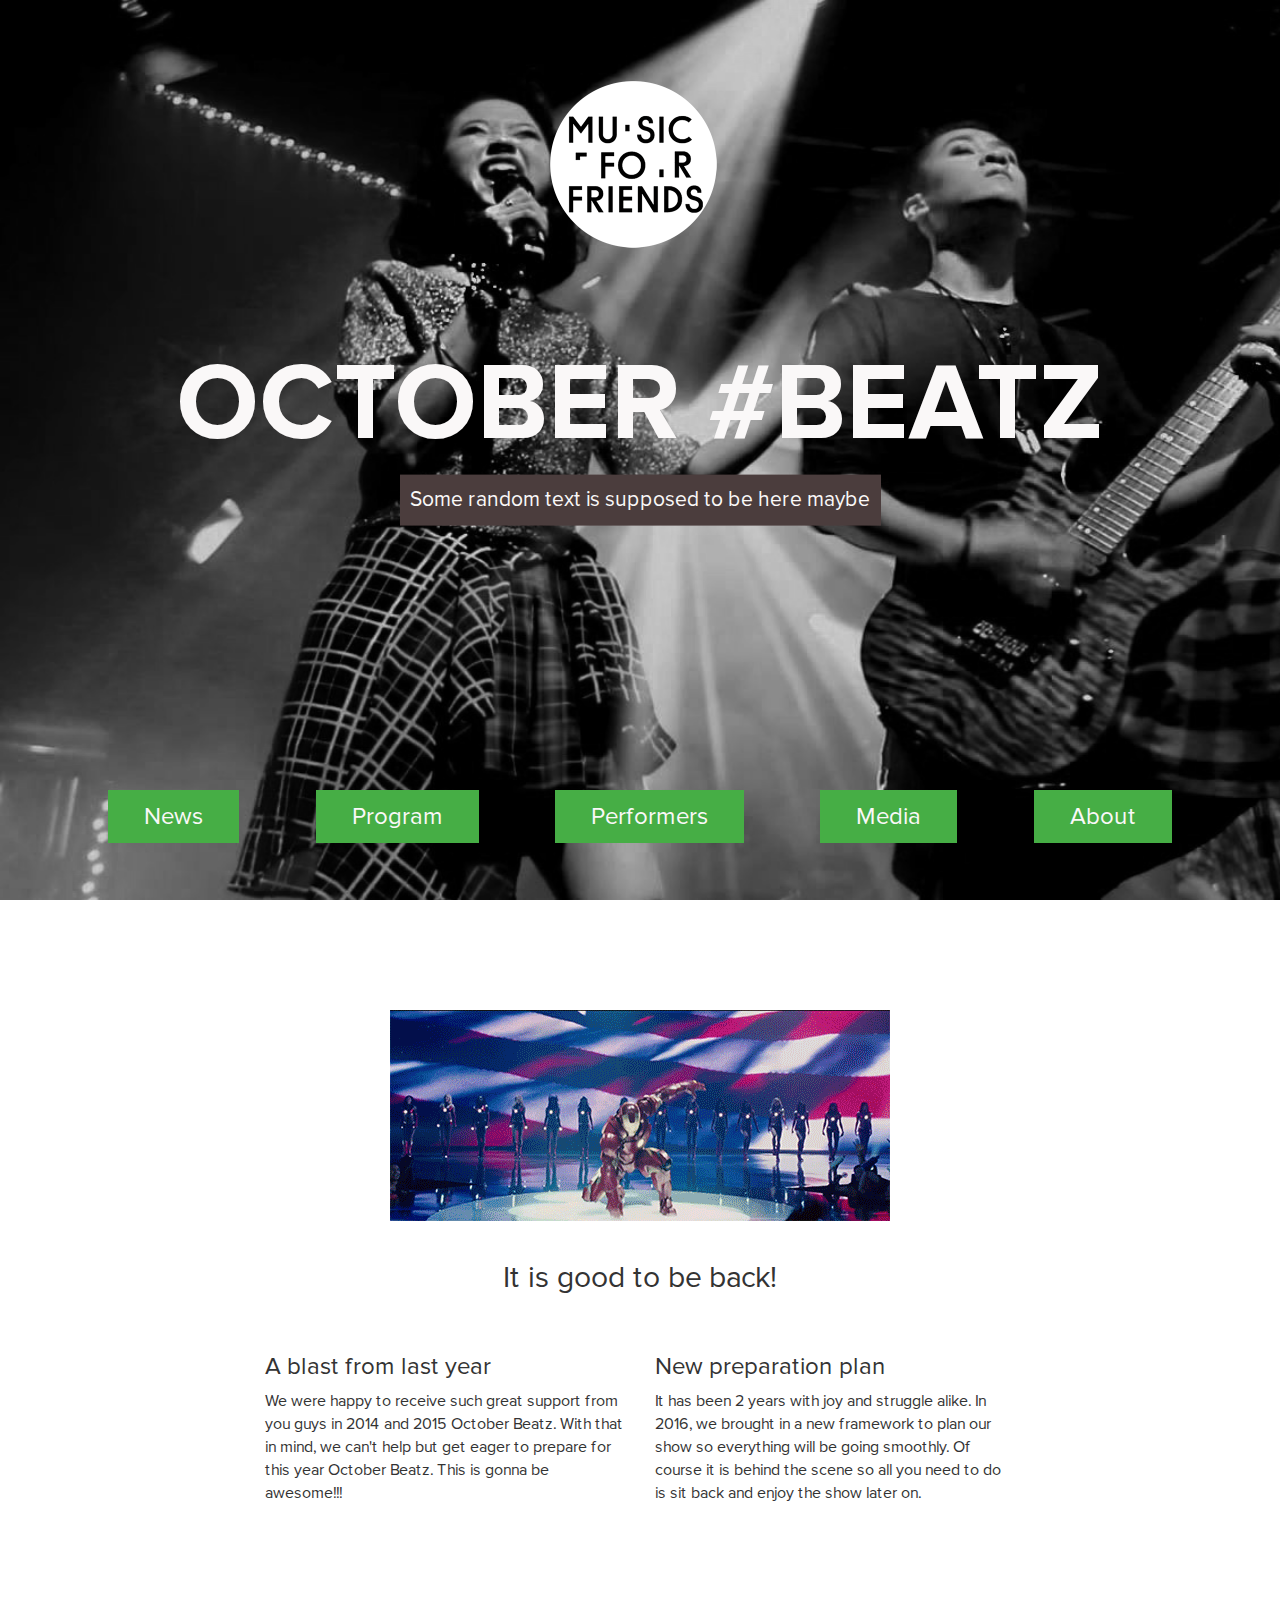
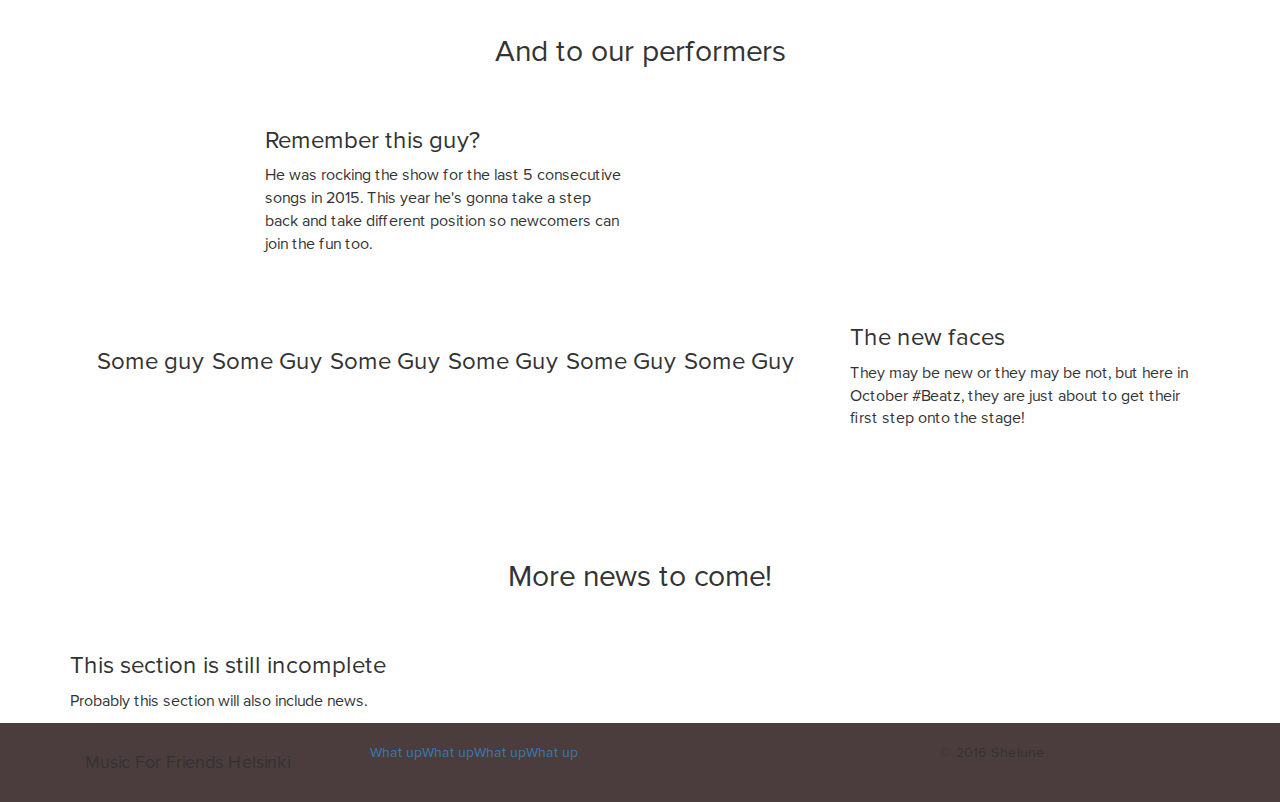
==== index.html @ be785481 "finished the main contents for landing page" ====
<!doctype html>
<html class="no-js" lang="">
    <head>
        <meta charset="utf-8">
        <meta http-equiv="x-ua-compatible" content="ie=edge">
        <title></title>
        <meta name="description" content="">
        <meta name="author" content="">
        <meta name="viewport" content="width=device-width, initial-scale=1">
        <!-- Place favicon.ico in the root directory -->
        <link rel="shortcut icon" href="favicon.png">

        <link rel="stylesheet" href="assets/css/bootstrap.min.css">
        <link rel="stylesheet" href="assets/css/main.css">
        <script src="js/vendor/modernizr-2.8.3.min.js"></script>
    </head>
    <body>
        <!--[if lt IE 8]>
            <p class="browserupgrade">You are using an <strong>outdated</strong> browser. Please <a href="http://browsehappy.com/">upgrade your browser</a> to improve your experience.</p>
        <![endif]-->

        <!-- Add your site or application content here -->
        <header>
            
        </header>
        
        <!-- Hero section -->
        <section class="hero">
            <div class="jumbotron fullscreen flex--column flex--center-column">
                <img class="jumbotron__logo" src="assets/img/mff-logo.png" alt="">
                <div class="jumbotron__header text-center">
                    <h1 class="header jumbotron__header-text vs-dark">October #Beatz</h1>
                    <p class="subtitle vs-dark bg-dark">Some random text is supposed to be here maybe</p>
                </div>

                <div class="container">
                    <ul class="site-anchors flex flex--around list-reset">
                        <li><a class="anchor bg-btn vs-dark" href="#">News</a></li>
                        <li><a class="anchor bg-btn vs-dark" href="#">Program</a></li> 
                        <li><a class="anchor bg-btn vs-dark" href="#">Performers</a></li>
                        <li><a class="anchor bg-btn vs-dark" href="#">Media</a></li>
                        <li><a class="anchor bg-btn vs-dark" href="#">About</a></li>
                    </ul>
                </div>
            </div>
        </section>

        <section class="intro">
            <div class="container">
                <div class="row text-center">
                    <img src="assets/img/good-to-b-bak.gif" alt="gud2back">
                    <h2 class="section-intro text-center">It is good to be back!</h2>
                    <div class="section-content text-left">
                        <div class="col-sm-4 subsection col-sm-offset-2">
                            <h3 class="subsection__title">A blast from last year</h3>
                            <p class="subsection__text">We were happy to receive such great support from you guys in 2014 and 2015 October Beatz. With that in mind, we can't help but get eager to prepare for this year October Beatz. This is gonna be awesome!!!</p>
                        </div>
                        <div class="col-sm-4 subsection">
                            <h3 class="subsection__title">New preparation plan</h3>
                            <p class="subsection__text">It has been 2 years with joy and struggle alike. In 2016, we brought in a new framework to plan our show so everything will be going smoothly. Of course it is behind the scene so all you need to do is sit back and enjoy the show later on.</p>
                        </div>
                    </div>
                </div>
            </div>
        </section>

        <section class="performer">
            <div class="container">
                <div class="row">
                    <h2 class="section-intro text-center">And to our performers</h2>
                    <div class="section-content">
                        <div class="col-sm-4 subsection col-sm-offset-2">
                            <h3 class="subsection__title">Remember this guy?</h3>
                            <p class="subsection__text">He was rocking the show for the last 5 consecutive songs in 2015. This year he's gonna take a step back and take different position so newcomers can join the fun too.</p>
                        </div>
                        <div class="col-sm-6 subsection">
                            <img src="http://placehold.it/400x400" alt="">
                        </div>
                    </div>
                </div>

                <div class="row">
                    <div class="col-sm-8 subsection">
                        <div class="gallery flex flex--center">
                            <figure>
                                <img src="http://placehold.it/200x200" alt="">
                                <div class="figcaption">
                                    <h3 class="name">Some guy</h3>
                                </div>
                            </figure>
                            <figure>
                                <img src="http://placehold.it/200x200" alt="">
                                <div class="figcaption">
                                    <h3 class="name">Some Guy</h3>
                                </div>
                            </figure>
                            <figure>
                                <img src="http://placehold.it/200x200" alt="">
                                <div class="figcaption">
                                    <h3 class="name">Some Guy</h3>
                                </div>
                            </figure>
                            <figure>
                                <img src="http://placehold.it/200x200" alt="">
                                <div class="figcaption">
                                    <h3 class="name">Some Guy</h3>
                                </div>
                            </figure>
                            <figure>
                                <img src="http://placehold.it/200x200" alt="">
                                <div class="figcaption">
                                    <h3 class="name">Some Guy</h3>
                                </div>
                            </figure>
                            <figure>
                                <img src="http://placehold.it/200x200" alt="">
                                <div class="figcaption">
                                    <h3 class="name">Some Guy</h3>
                                </div>
                            </figure>
                        </div>
                    </div>
                    <div class="col-sm-4 subsection">
                        <h3 class="subsection__title">The new faces</h3>
                            <p class="subsection__text">They may be new or they may be not, but here in October #Beatz, they are just about to get their first step onto the stage!</p>
                    </div>
                </div>
            </div>
        </section>

        <section class="more">
            <div class="container">
                <div class="row text-center">
                    <h2 class="section-intro">More news to come!</h2>
                    <div class="section-content text-left">
                        <div class="col-sm-4">
                            <h3 class="subsection__title">This section is still incomplete</h3>
                            <p class="subsection__text">Probably this section will also include news.</p>
                        </div>
                    </div>
                </div>
            </div>
        </section>

        <footer class="main-footer">
            <div class="container">
                <div class="col-sm-3">
                    <h4>Music For Friends Helsinki</h3>
                </div>
                <div class="col-sm-6">
                    <nav>
                        <ul class="flex list-reset">
                            <li><a href="">What up</a></li>
                            <li><a href="">What up</a></li>
                            <li><a href="">What up</a></li>
                            <li><a href="">What up</a></li>
                        </ul>
                    </nav>
                </div>
                <div class="col-sm-3">
                    <p>&copy; 2016 Shelune</p>
                </div>
            </div>
        </footer>

        <script src="https://ajax.googleapis.com/ajax/libs/jquery/1.11.3/jquery.min.js"></script>
        <script src="assets/js/main.js"></script>
    </body>
</html>
---- assets/css/main.css ----
/*! HTML5 Boilerplate v5.2.0 | MIT License | https://html5boilerplate.com/ */

/*
 * What follows is the result of much research on cross-browser styling.
 * Credit left inline and big thanks to Nicolas Gallagher, Jonathan Neal,
 * Kroc Camen, and the H5BP dev community and team.
 */

/* ==========================================================================
   Base styles: opinionated defaults
   ========================================================================== */

@font-face {
    font-family: 'Proxima Reg';
    src: url('../fonts/ProximaNovaReg.woff');
}

@font-face {
    font-family: 'Proxima Light';
    src: url('../fonts/ProximaNovaLight.woff');
}

@font-face {
    font-family: 'Proxima Bold';
    src: url('../fonts/ProximaNovaBold.woff');
}
html {
    color: #222;
    font-size: 1em;
    line-height: 1.4;
    text-rendering: optimizeLegibility;
    font-smoothing: antialiased;
    -webkit-font-smoothing: antialiased;
    -webkit-box-sizing: border-box;
  	-moz-box-sizing: border-box;
 	box-sizing: border-box;
}

/*
 * Remove text-shadow in selection highlight:
 * https://twitter.com/miketaylr/status/12228805301
 *
 * These selection rule sets have to be separate.
 * Customize the background color to match your design.
 */

::-moz-selection {
    background: #b3d4fc;
    text-shadow: none;
}

::selection {
    background: #b3d4fc;
    text-shadow: none;
}

*, *:before, *:after {
  -webkit-box-sizing: inherit;
  -moz-box-sizing: inherit;
  box-sizing: inherit;
 }

/*
 * A better looking default horizontal rule
 */

hr {
    display: block;
    height: 1px;
    border: 0;
    border-top: 1px solid #ccc;
    margin: 1em 0;
    padding: 0;
}

/*
 * Remove the gap between audio, canvas, iframes,
 * images, videos and the bottom of their containers:
 * https://github.com/h5bp/html5-boilerplate/issues/440
 */

audio,
canvas,
iframe,
img,
svg,
video {
    vertical-align: middle;
}

/*
 * Remove default fieldset styles.
 */

fieldset {
    border: 0;
    margin: 0;
    padding: 0;
}

/*
 * Allow only vertical resizing of textareas.
 */

textarea {
    resize: vertical;
}

/* ==========================================================================
   Browser Upgrade Prompt
   ========================================================================== */

.browserupgrade {
    margin: 0.2em 0;
    background: #ccc;
    color: #000;
    padding: 0.2em 0;
}

/* ==========================================================================
   Author's custom styles
   ========================================================================== */

body {
	/* -webkit-transition: all cubic-bezier(0.2, 0.3, 0.25, 0.9) 0.3s;
    transition: all cubic-bezier(0.2, 0.3, 0.25, 0.9) 0.3s; */
    /* for global transition but turned off for now */
    font-family: 'Proxima Reg', sans-serif;
}

section:not(.hero) {
    padding-top: 80px;
}

/* Color choice __ CLR */

/*
// #4B3D3D - dark gray
// #FAF8F8 - light
// #CE5253 - main
// #46AE45 - accent
// #3F963D - accent hover

*/


/* Jumbotron Section __ JMBSCT*/

.fullscreen {
    background-image: url("../img/jumbotron-opt-grayscale.jpg");
    background-size: cover;
    min-height: 100vh;
}

.jumbotron {
    padding: 4em 0;
}

.jumbotron__logo {
    max-width: 400px;
    min-width: 200px;
}

.text-center {
    text-align: center;
}

.text-left {
    text-align: left;
}

.hero .vs-dark {
    color: #FAF8F8;
}

.hero .vs-light {
    color: #4B3D3D;
}

.bg-btn {
    background: #46AE45;
    border-color: #faf8f8;
}

.bg-dark {
    background: #4b3d3d;
}

.list-reset {
    list-style: none;
    padding-left: 0;
}

.hero ul a {
    text-decoration: none;
    font-size: 24px;
}

.jumbotron .header.jumbotron__header-text {
    font-size: 108px;
    text-transform: uppercase;
    font-family: 'Proxima Bold', sans-serif;
}

.jumbotron__header p {
    display: inline-block;
    padding: 0.5em;
}

.jumbotron__header {
    transform: translateY(-50%);
}

.flex {
    display: flex;
    flex-wrap: wrap;
}

.flex--column {
    display: flex;
    flex-flow: column;
}

.flex--center-column {
    align-items: center;
    justify-content: space-between;
}

.flex--center {
    justify-content: center;
}

.flex--around {
    justify-content: space-around;
}

.anchor {
    padding: 0.5em 1.5em;
    transition: all 0.25s ease;
}

.anchor:hover {
    background: #3F963D;
}


/* Introduction Section __ INTSCT */


.section-intro {
    margin: 40px 0;
}

.subsection__text {
    font-size: 16px;
}

.section-content {
    margin-top: 20px;
}


/* Performer Section __ PRFSCT */

.performer .row:nth-of-type(2) {
    margin-top: 40px;
}

.gallery > figure {
    margin: 4px;
}

/* Footer Section __ FTSCT */

.main-footer {
    background: #4B3D3D;
    padding: 20px;
}



/* ==========================================================================
   Helper classes
   ========================================================================== */

/*
 * Hide visually and from screen readers:
 */

.hidden {
    display: none !important;
}

/*
 * Hide only visually, but have it available for screen readers:
 * http://snook.ca/archives/html_and_css/hiding-content-for-accessibility
 */

.visuallyhidden {
    border: 0;
    clip: rect(0 0 0 0);
    height: 1px;
    margin: -1px;
    overflow: hidden;
    padding: 0;
    position: absolute;
    width: 1px;
}

/*
 * Extends the .visuallyhidden class to allow the element
 * to be focusable when navigated to via the keyboard:
 * https://www.drupal.org/node/897638
 */

.visuallyhidden.focusable:active,
.visuallyhidden.focusable:focus {
    clip: auto;
    height: auto;
    margin: 0;
    overflow: visible;
    position: static;
    width: auto;
}

/*
 * Hide visually and from screen readers, but maintain layout
 */

.invisible {
    visibility: hidden;
}

/*
 * Clearfix: contain floats
 *
 * For modern browsers
 * 1. The space content is one way to avoid an Opera bug when the
 *    `contenteditable` attribute is included anywhere else in the document.
 *    Otherwise it causes space to appear at the top and bottom of elements
 *    that receive the `clearfix` class.
 * 2. The use of `table` rather than `block` is only necessary if using
 *    `:before` to contain the top-margins of child elements.
 */

.clearfix:before,
.clearfix:after {
    content: " "; /* 1 */
    display: table; /* 2 */
}

.clearfix:after {
    clear: both;
}

/* ==========================================================================
   EXAMPLE Media Queries for Responsive Design.
   These examples override the primary ('mobile first') styles.
   Modify as content requires.
   ========================================================================== */

@media only screen and (min-width: 35em) {
    /* Style adjustments for viewports that meet the condition */
}

@media print,
       (-webkit-min-device-pixel-ratio: 1.25),
       (min-resolution: 1.25dppx),
       (min-resolution: 120dpi) {
    /* Style adjustments for high resolution devices */
}

/* ==========================================================================
   Print styles.
   Inlined to avoid the additional HTTP request:
   http://www.phpied.com/delay-loading-your-print-css/
   ========================================================================== */

@media print {
    *,
    *:before,
    *:after {
        background: transparent !important;
        color: #000 !important; /* Black prints faster:
                                   http://www.sanbeiji.com/archives/953 */
        box-shadow: none !important;
        text-shadow: none !important;
    }

    a,
    a:visited {
        text-decoration: underline;
    }

    a[href]:after {
        content: " (" attr(href) ")";
    }

    abbr[title]:after {
        content: " (" attr(title) ")";
    }

    /*
     * Don't show links that are fragment identifiers,
     * or use the `javascript:` pseudo protocol
     */

    a[href^="#"]:after,
    a[href^="javascript:"]:after {
        content: "";
    }

    pre,
    blockquote {
        border: 1px solid #999;
        page-break-inside: avoid;
    }

    /*
     * Printing Tables:
     * http://css-discuss.incutio.com/wiki/Printing_Tables
     */

    thead {
        display: table-header-group;
    }

    tr,
    img {
        page-break-inside: avoid;
    }

    img {
        max-width: 100% !important;
    }

    p,
    h2,
    h3 {
        orphans: 3;
        widows: 3;
    }

    h2,
    h3 {
        page-break-after: avoid;
    }
}
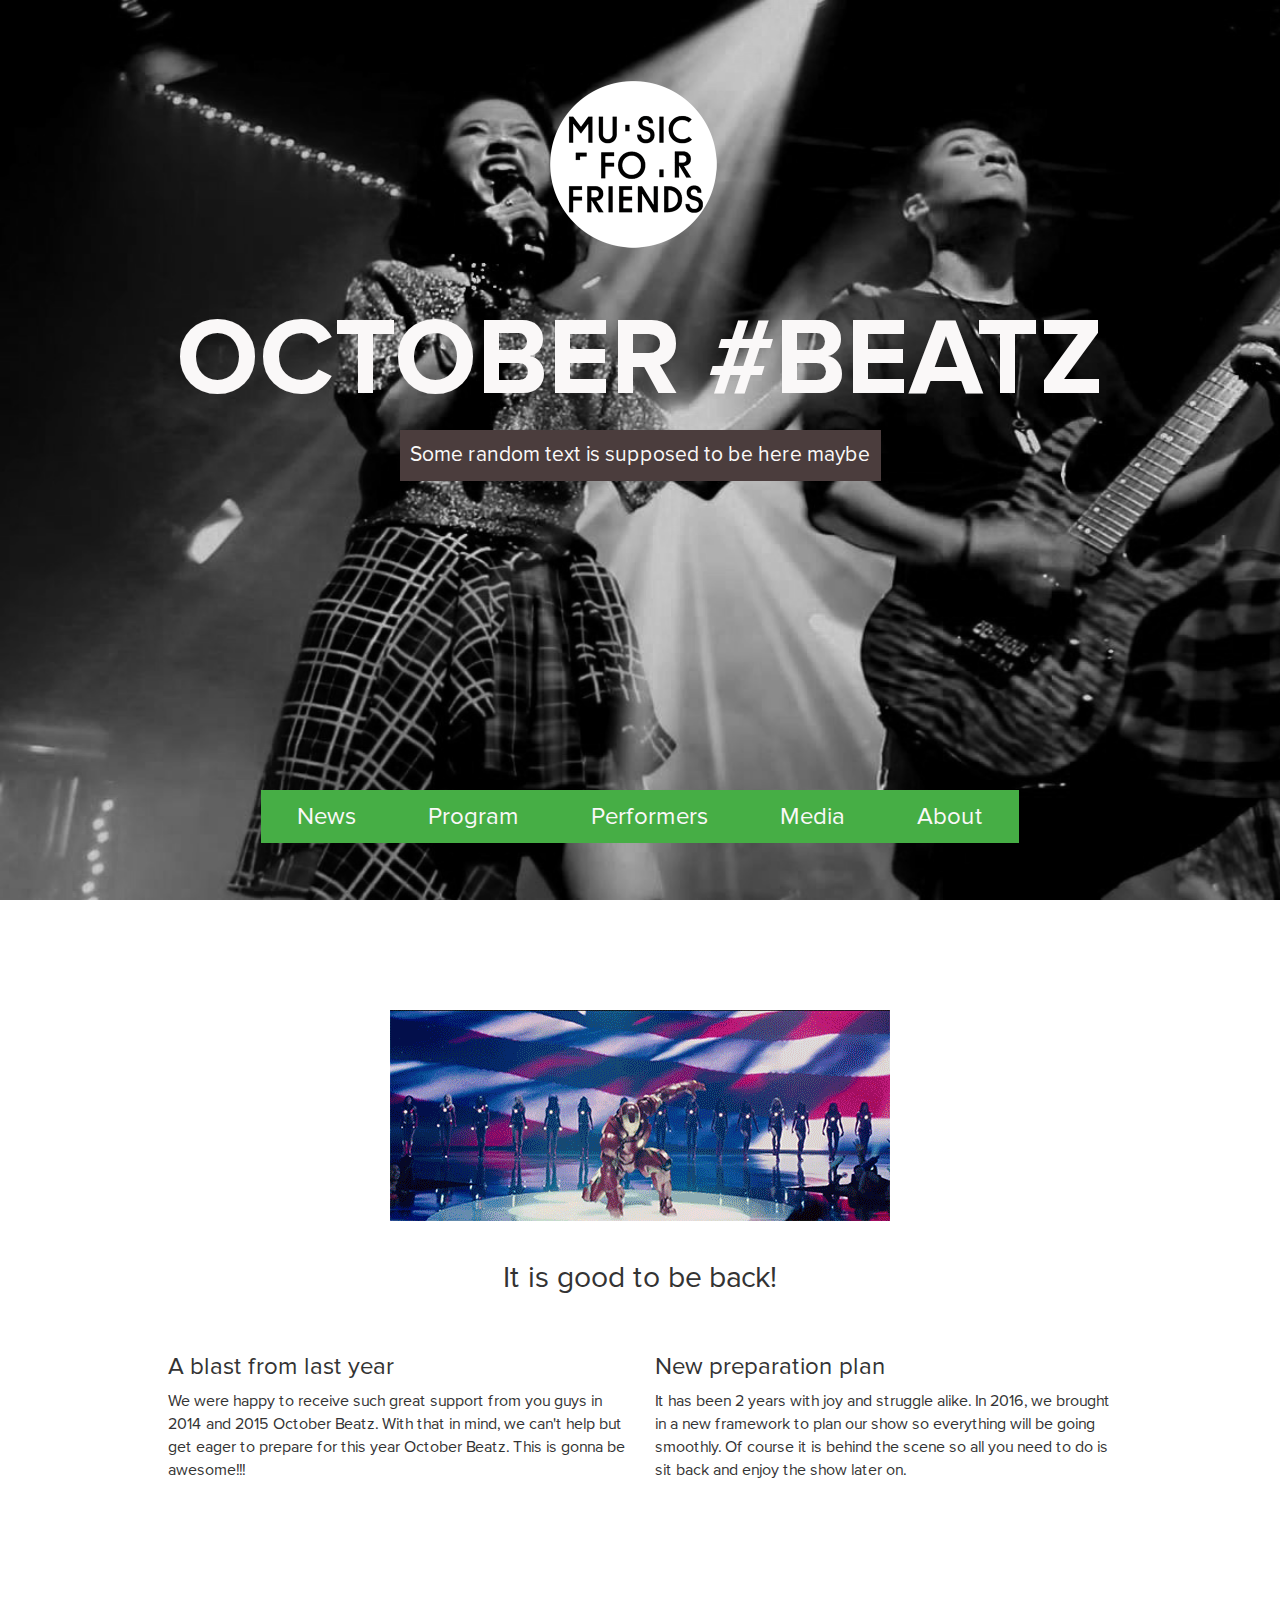
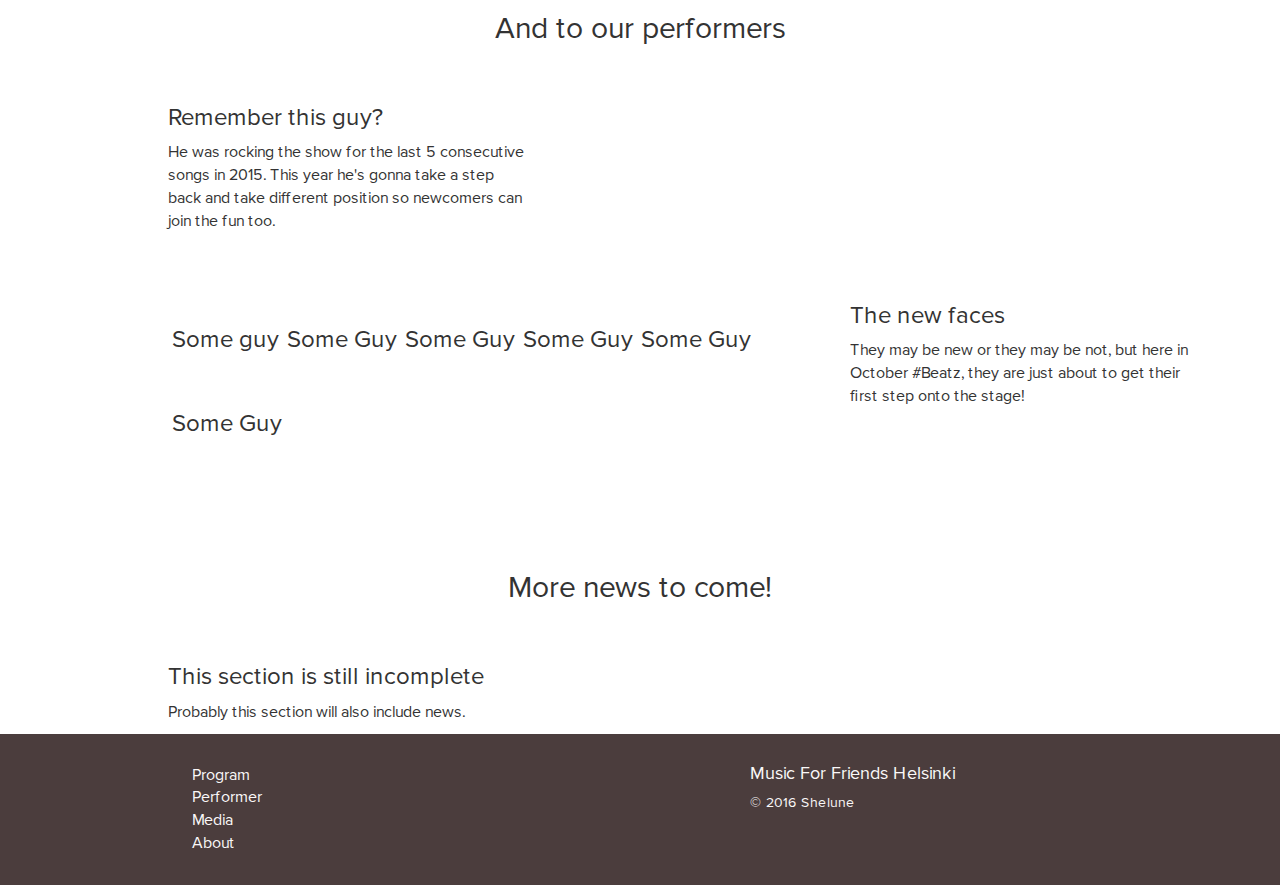
==== commit 164091df: "started responsive queries" ====
--- a/index.html
+++ b/index.html
@@ -12,7 +12,6 @@
 
         <link rel="stylesheet" href="assets/css/bootstrap.min.css">
         <link rel="stylesheet" href="assets/css/main.css">
-        <script src="js/vendor/modernizr-2.8.3.min.js"></script>
     </head>
     <body>
         <!--[if lt IE 8]>
@@ -28,18 +27,16 @@
         <section class="hero">
             <div class="jumbotron fullscreen flex--column flex--center-column">
                 <img class="jumbotron__logo" src="assets/img/mff-logo.png" alt="">
-                <div class="jumbotron__header text-center">
-                    <h1 class="header jumbotron__header-text vs-dark">October #Beatz</h1>
-                    <p class="subtitle vs-dark bg-dark">Some random text is supposed to be here maybe</p>
-                </div>
+                <h1 class="header jumbotron__header-text vs-dark text-center">October #Beatz</h1>
+                <p class="subtitle text-center vs-dark bg-dark">Some random text is supposed to be here maybe</p>
 
                 <div class="container">
-                    <ul class="site-anchors flex flex--around list-reset">
-                        <li><a class="anchor bg-btn vs-dark" href="#">News</a></li>
-                        <li><a class="anchor bg-btn vs-dark" href="#">Program</a></li> 
-                        <li><a class="anchor bg-btn vs-dark" href="#">Performers</a></li>
-                        <li><a class="anchor bg-btn vs-dark" href="#">Media</a></li>
-                        <li><a class="anchor bg-btn vs-dark" href="#">About</a></li>
+                    <ul class="site-anchors flex flex--center list-reset">
+                        <li><a class="anchor text-center bg-btn vs-dark" href="#">News</a></li>
+                        <li><a class="anchor text-center bg-btn vs-dark" href="#">Program</a></li> 
+                        <li><a class="anchor text-center bg-btn vs-dark" href="#">Performers</a></li>
+                        <li><a class="anchor text-center bg-btn vs-dark" href="#">Media</a></li>
+                        <li><a class="anchor text-center bg-btn vs-dark" href="#">About</a></li>
                     </ul>
                 </div>
             </div>
@@ -51,11 +48,11 @@
                     <img src="assets/img/good-to-b-bak.gif" alt="gud2back">
                     <h2 class="section-intro text-center">It is good to be back!</h2>
                     <div class="section-content text-left">
-                        <div class="col-sm-4 subsection col-sm-offset-2">
+                        <div class="col-sm-5 subsection col-sm-offset-1">
                             <h3 class="subsection__title">A blast from last year</h3>
                             <p class="subsection__text">We were happy to receive such great support from you guys in 2014 and 2015 October Beatz. With that in mind, we can't help but get eager to prepare for this year October Beatz. This is gonna be awesome!!!</p>
                         </div>
-                        <div class="col-sm-4 subsection">
+                        <div class="col-sm-5 subsection">
                             <h3 class="subsection__title">New preparation plan</h3>
                             <p class="subsection__text">It has been 2 years with joy and struggle alike. In 2016, we brought in a new framework to plan our show so everything will be going smoothly. Of course it is behind the scene so all you need to do is sit back and enjoy the show later on.</p>
                         </div>
@@ -69,19 +66,19 @@
                 <div class="row">
                     <h2 class="section-intro text-center">And to our performers</h2>
                     <div class="section-content">
-                        <div class="col-sm-4 subsection col-sm-offset-2">
+                        <div class="col-sm-4 col-sm-offset-1 subsection">
                             <h3 class="subsection__title">Remember this guy?</h3>
                             <p class="subsection__text">He was rocking the show for the last 5 consecutive songs in 2015. This year he's gonna take a step back and take different position so newcomers can join the fun too.</p>
                         </div>
-                        <div class="col-sm-6 subsection">
-                            <img src="http://placehold.it/400x400" alt="">
+                        <div class="col-sm-7 subsection">
+                            <img src="http://placehold.it/1220x400"  class="img-responsive" alt="">
                         </div>
                     </div>
                 </div>
 
                 <div class="row">
-                    <div class="col-sm-8 subsection">
-                        <div class="gallery flex flex--center">
+                    <div class="col-sm-7 col-sm-offset-1 subsection">
+                        <div class="gallery flex">
                             <figure>
                                 <img src="http://placehold.it/200x200" alt="">
                                 <div class="figcaption">
@@ -133,7 +130,7 @@
                 <div class="row text-center">
                     <h2 class="section-intro">More news to come!</h2>
                     <div class="section-content text-left">
-                        <div class="col-sm-4">
+                        <div class="col-sm-4 col-sm-offset-1">
                             <h3 class="subsection__title">This section is still incomplete</h3>
                             <p class="subsection__text">Probably this section will also include news.</p>
                         </div>
@@ -144,21 +141,21 @@
 
         <footer class="main-footer">
             <div class="container">
-                <div class="col-sm-3">
-                    <h4>Music For Friends Helsinki</h3>
-                </div>
-                <div class="col-sm-6">
-                    <nav>
-                        <ul class="flex list-reset">
-                            <li><a href="">What up</a></li>
-                            <li><a href="">What up</a></li>
-                            <li><a href="">What up</a></li>
-                            <li><a href="">What up</a></li>
+                <div class="col-sm-6 col-sm-offset-1">
+                    <nav class="footer__nav">
+                        <ul class="flex-column list-reset">
+                            <li><a class="vs-dark" href="">Program</a></li>
+                            <li><a class="vs-dark" href="">Performer</a></li>
+                            <li><a class="vs-dark" href="">Media</a></li>
+                            <li><a class="vs-dark" href="">About</a></li>
                         </ul>
                     </nav>
                 </div>
                 <div class="col-sm-3">
-                    <p>&copy; 2016 Shelune</p>
+                    <h4 class="vs-dark">Music For Friends Helsinki</h3>
+                </div>                
+                <div class="col-sm-3">
+                    <p class="vs-dark">&copy; 2016 Shelune</p>
                 </div>
             </div>
         </footer>
--- a/assets/css/main.css
+++ b/assets/css/main.css
@@ -157,8 +157,8 @@
 }
 
 .jumbotron__logo {
-    max-width: 400px;
-    min-width: 200px;
+    width: 400px;
+    min-width: 160px;
 }
 
 .text-center {
@@ -169,11 +169,11 @@
     text-align: left;
 }
 
-.hero .vs-dark {
+.vs-dark.vs-dark {
     color: #FAF8F8;
 }
 
-.hero .vs-light {
+.vs-light.vs-light {
     color: #4B3D3D;
 }
 
@@ -191,9 +191,17 @@
     padding-left: 0;
 }
 
+.list-reset a {
+    text-decoration: none;
+}
+
+.site-anchors {
+    font-size: 24px;
+    width: 100%;
+}
+
 .hero ul a {
-    text-decoration: none;
-    font-size: 24px;
+    font-size: inherit;
 }
 
 .jumbotron .header.jumbotron__header-text {
@@ -243,6 +251,11 @@
     background: #3F963D;
 }
 
+.hero .subtitle {
+    margin-bottom: auto;
+    padding: 0.5em;
+}
+
 
 /* Introduction Section __ INTSCT */
 
@@ -268,6 +281,7 @@
 
 .gallery > figure {
     margin: 4px;
+
 }
 
 /* Footer Section __ FTSCT */
@@ -275,6 +289,15 @@
 .main-footer {
     background: #4B3D3D;
     padding: 20px;
+}
+
+.footer__nav ul {
+    margin-top: 10px;
+}
+
+.footer__nav li {
+    margin: 0 12px;
+    font-size: 16px;
 }
 
 
@@ -359,8 +382,58 @@
    Modify as content requires.
    ========================================================================== */
 
-@media only screen and (min-width: 35em) {
-    /* Style adjustments for viewports that meet the condition */
+/* Iphone 4 ~~~~ */
+@media only screen and (max-width: 20em) {
+    
+}
+
+/* Iphone 5 ~~~~ */
+
+@media only screen and (max-width: 24em) {
+    .jumbotron__logo {
+        width: 160px;
+    }
+
+    .hero {
+        font-size: 16px;
+    }
+
+    .jumbotron .header.jumbotron__header-text {
+        margin-top: auto;
+        font-size: 40px;
+    }
+
+    .hero .subtitle {
+        font-size: 16px;
+        max-width: 80vw;
+        padding: 0.25em;
+    }
+
+    .site-anchors {
+        font-size: 16px;
+        margin: 0 auto;
+        margin-top: 40px;
+    }
+
+    .site-anchors li {
+        flex-basis: 40%;
+        margin: 10px 10px 0;
+    }
+
+    .site-anchors a {
+        width: 100%;
+        display: block;
+    }
+}
+
+/* Tablet ~~~~ */
+
+@media only screen and (max-width: 44em) {
+    
+}
+
+@media only screen and (max-width: 60em) {
+    
 }
 
 @media print,
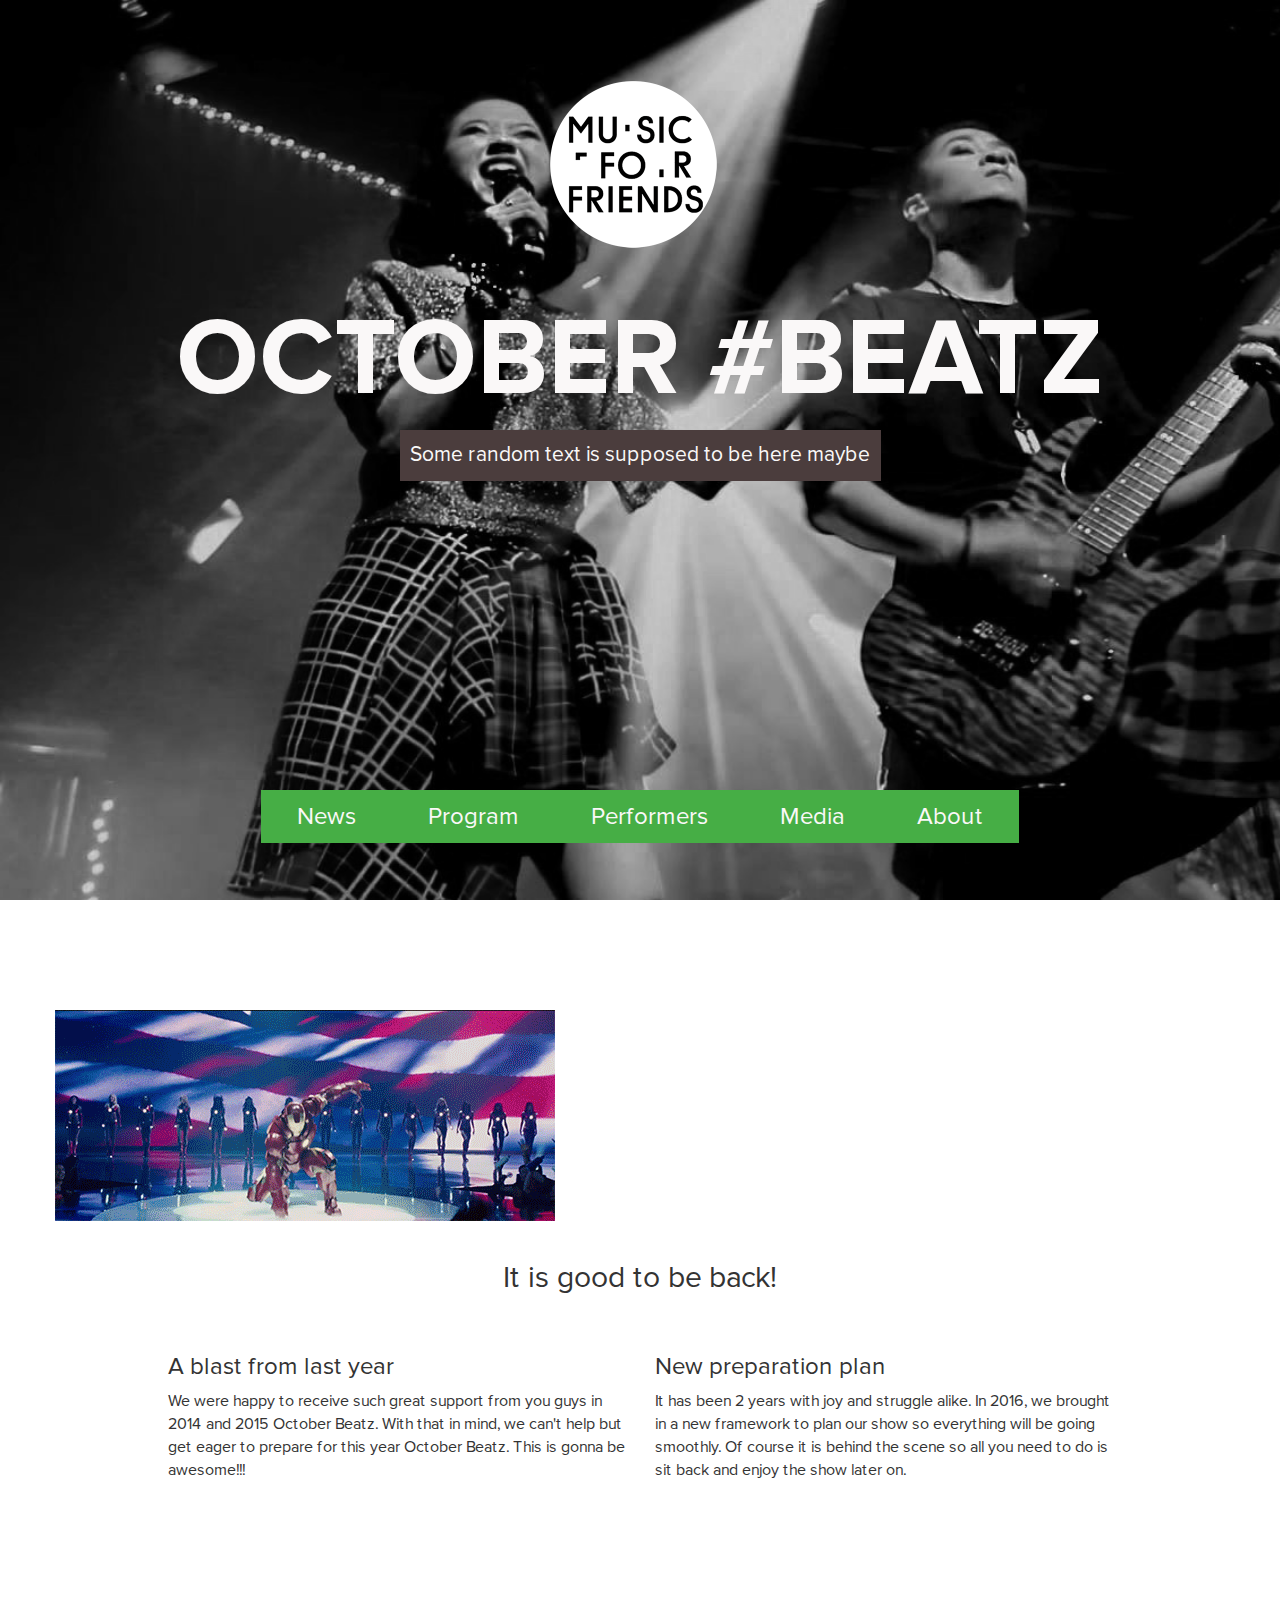
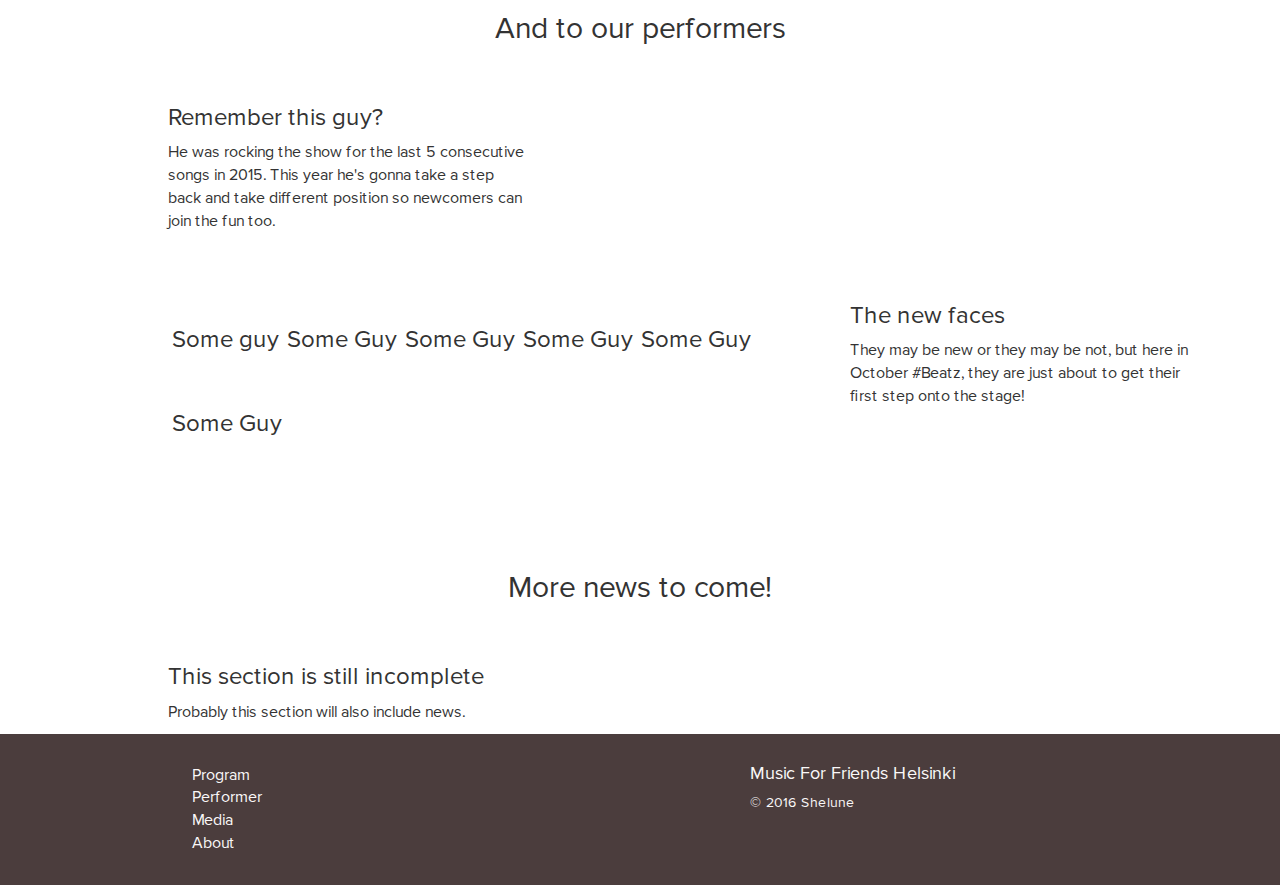
==== commit 6f151f71: "fixed overflow x" ====
--- a/index.html
+++ b/index.html
@@ -26,7 +26,8 @@
         <!-- Hero section -->
         <section class="hero">
             <div class="jumbotron fullscreen flex--column flex--center-column">
-                <img class="jumbotron__logo" src="assets/img/mff-logo.png" alt="">
+                <img class="jumbotron__logo" class="img-responsive" src="assets/img/mff-logo.png" alt="">
+                <!-- The logo is gonna changed to October Beatz logo when shrunk -->
                 <h1 class="header jumbotron__header-text vs-dark text-center">October #Beatz</h1>
                 <p class="subtitle text-center vs-dark bg-dark">Some random text is supposed to be here maybe</p>
 
@@ -45,7 +46,7 @@
         <section class="intro">
             <div class="container">
                 <div class="row text-center">
-                    <img src="assets/img/good-to-b-bak.gif" alt="gud2back">
+                    <img src="assets/img/good-to-b-bak.gif" class="img-responsive" alt="gud2back">
                     <h2 class="section-intro text-center">It is good to be back!</h2>
                     <div class="section-content text-left">
                         <div class="col-sm-5 subsection col-sm-offset-1">
--- a/assets/css/main.css
+++ b/assets/css/main.css
@@ -390,12 +390,9 @@
 /* Iphone 5 ~~~~ */
 
 @media only screen and (max-width: 24em) {
-    .jumbotron__logo {
-        width: 160px;
-    }
-
     .hero {
         font-size: 16px;
+        overflow: hidden;
     }
 
     .jumbotron .header.jumbotron__header-text {
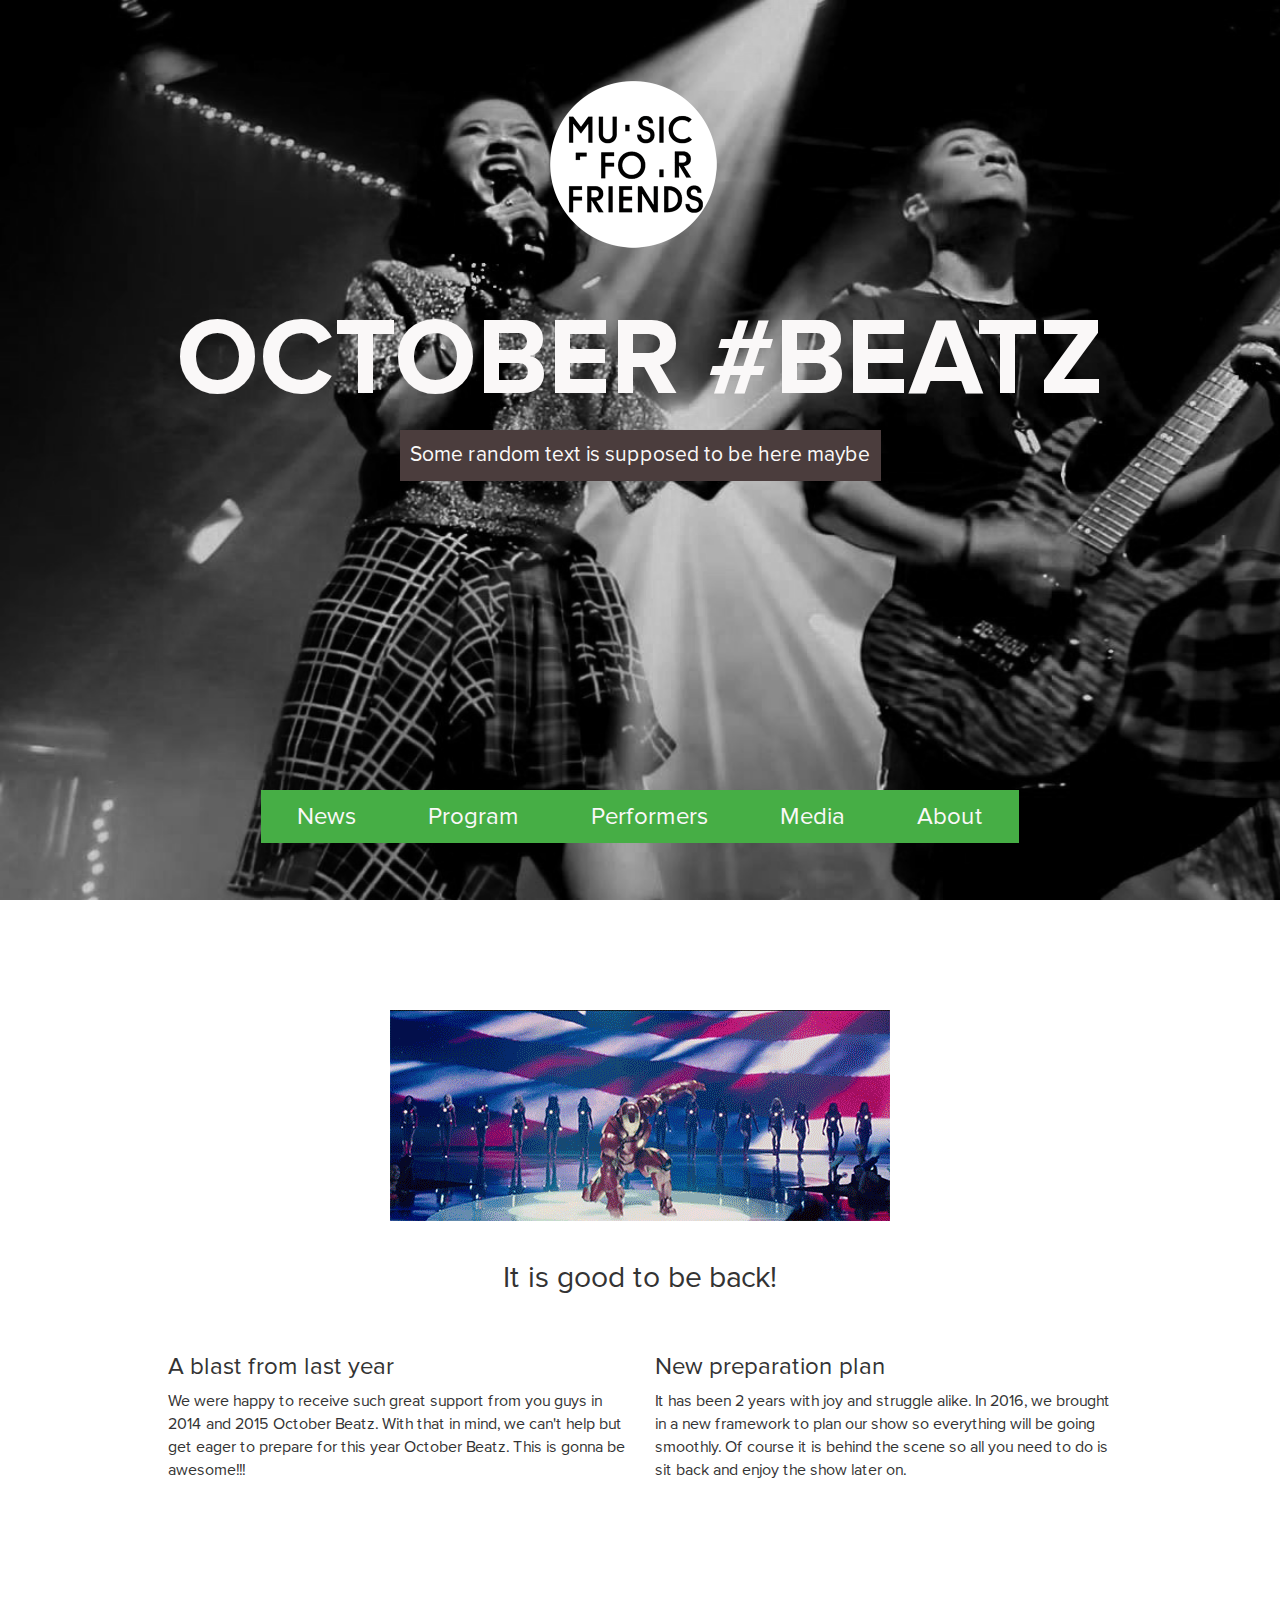
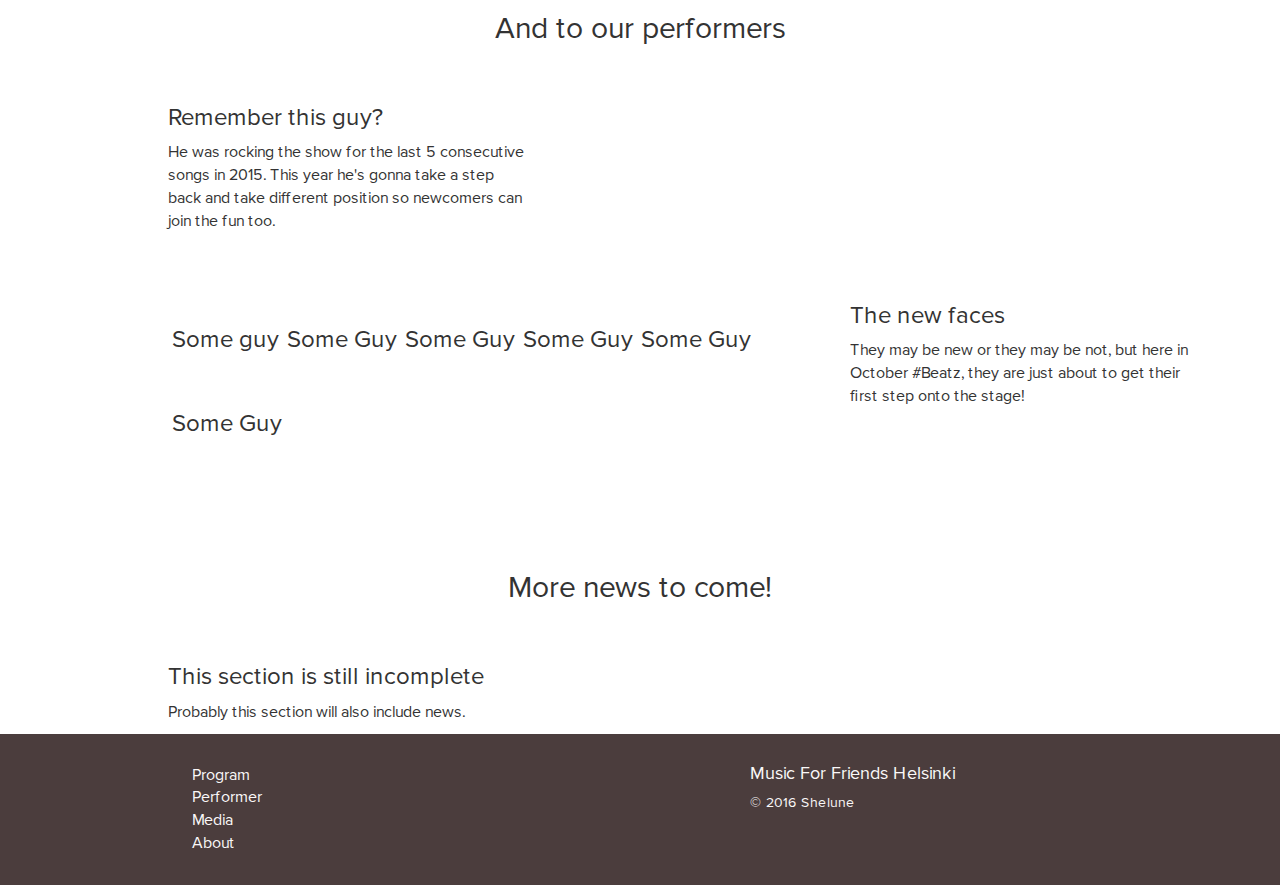
==== commit a2cda405: "fixed gallery resizing" ====
--- a/index.html
+++ b/index.html
@@ -46,7 +46,7 @@
         <section class="intro">
             <div class="container">
                 <div class="row text-center">
-                    <img src="assets/img/good-to-b-bak.gif" class="img-responsive" alt="gud2back">
+                    <img src="assets/img/good-to-b-bak.gif" class="img-responsive intro__gif" alt="gud2back">
                     <h2 class="section-intro text-center">It is good to be back!</h2>
                     <div class="section-content text-left">
                         <div class="col-sm-5 subsection col-sm-offset-1">
@@ -78,7 +78,12 @@
                 </div>
 
                 <div class="row">
-                    <div class="col-sm-7 col-sm-offset-1 subsection">
+                    
+                    <div class="col-sm-4 subsection col-sm-push-8">
+                        <h3 class="subsection__title">The new faces</h3>
+                            <p class="subsection__text">They may be new or they may be not, but here in October #Beatz, they are just about to get their first step onto the stage!</p>
+                    </div>
+                    <div class="col-sm-7 col-sm-offset-1 subsection col-sm-pull-4">
                         <div class="gallery flex">
                             <figure>
                                 <img src="http://placehold.it/200x200" alt="">
@@ -117,10 +122,6 @@
                                 </div>
                             </figure>
                         </div>
-                    </div>
-                    <div class="col-sm-4 subsection">
-                        <h3 class="subsection__title">The new faces</h3>
-                            <p class="subsection__text">They may be new or they may be not, but here in October #Beatz, they are just about to get their first step onto the stage!</p>
                     </div>
                 </div>
             </div>
--- a/assets/css/main.css
+++ b/assets/css/main.css
@@ -272,6 +272,10 @@
     margin-top: 20px;
 }
 
+.intro__gif {
+    display: inline-block;
+}
+
 
 /* Performer Section __ PRFSCT */
 
@@ -421,12 +425,25 @@
         width: 100%;
         display: block;
     }
+
 }
 
 /* Tablet ~~~~ */
 
-@media only screen and (max-width: 44em) {
-    
+@media only screen and (max-width: 50em) {
+    .gallery figure {
+        flex-basis: 25%;
+    }
+
+    .gallery figure img {
+        width: 100%;
+        height: auto;
+        object-fit: fill;
+    }
+
+    .gallery figure h3 {
+        font-size: 14px;
+    }
 }
 
 @media only screen and (max-width: 60em) {
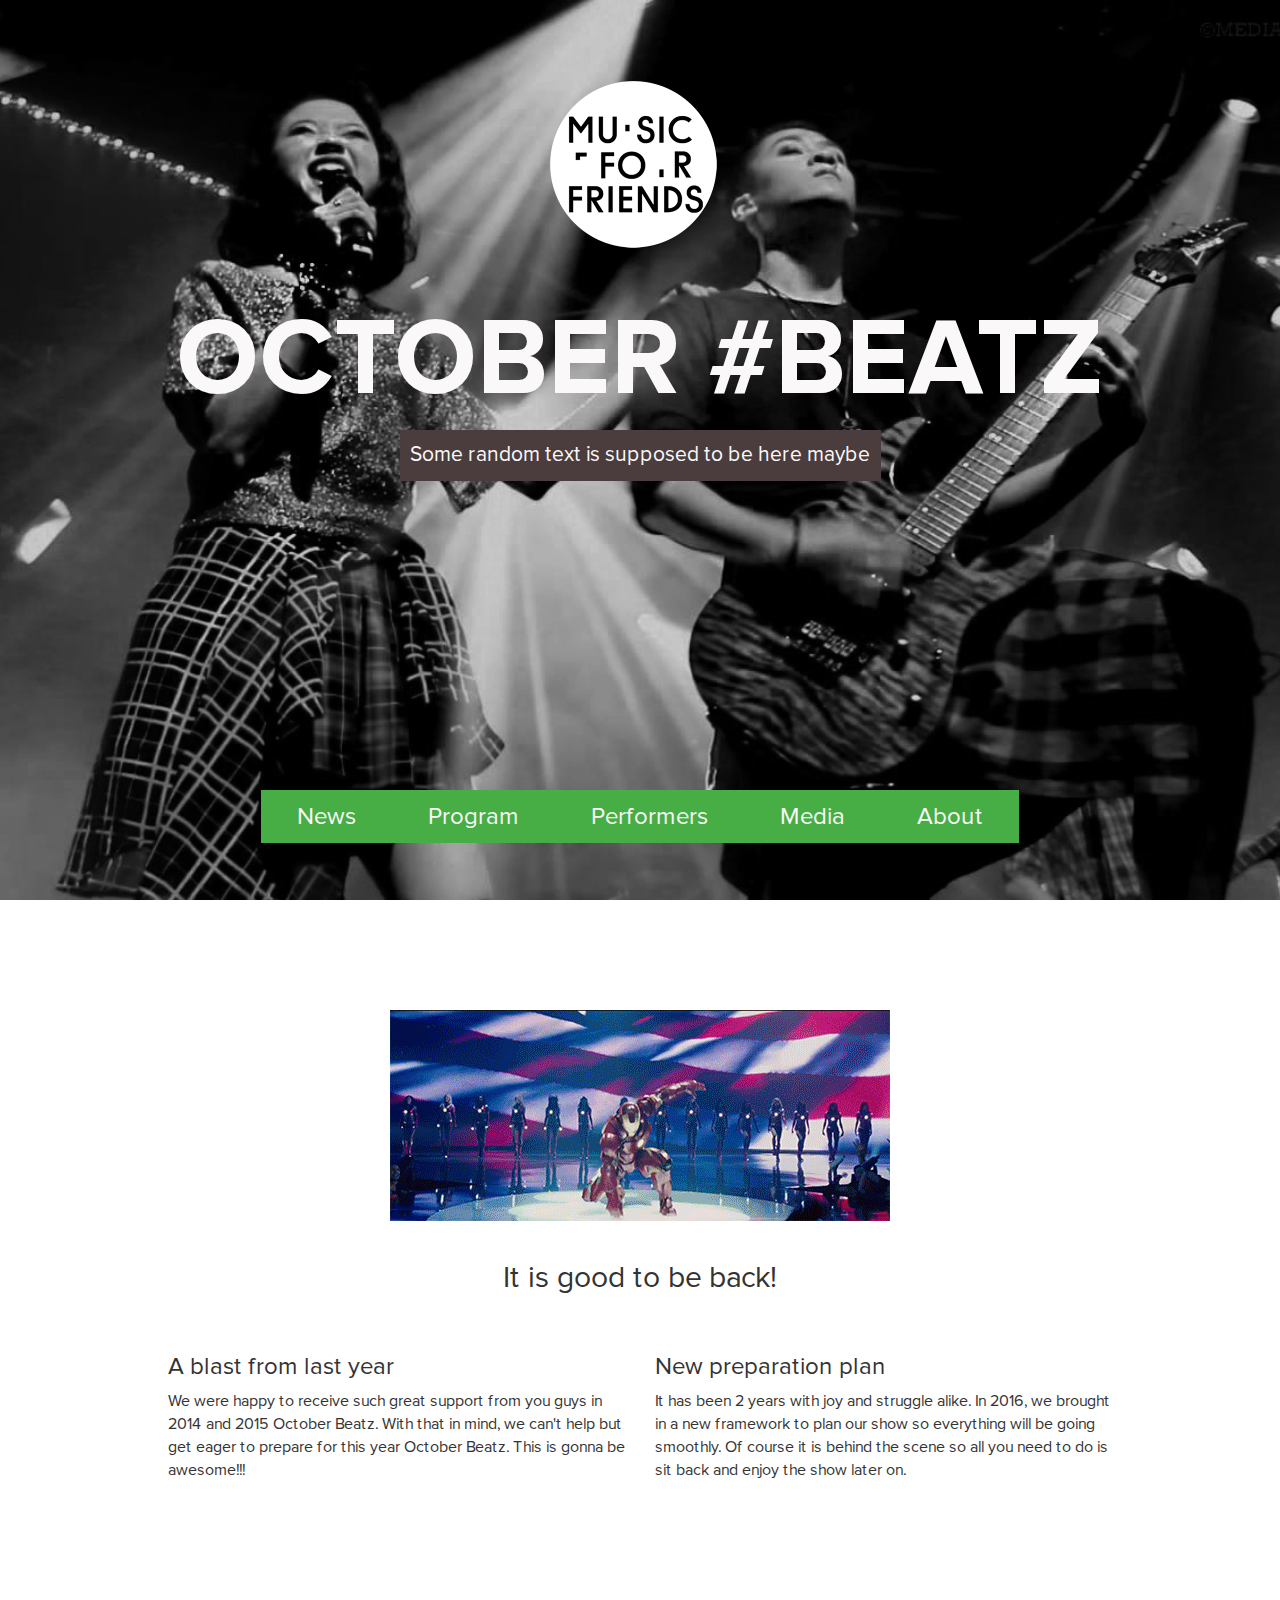
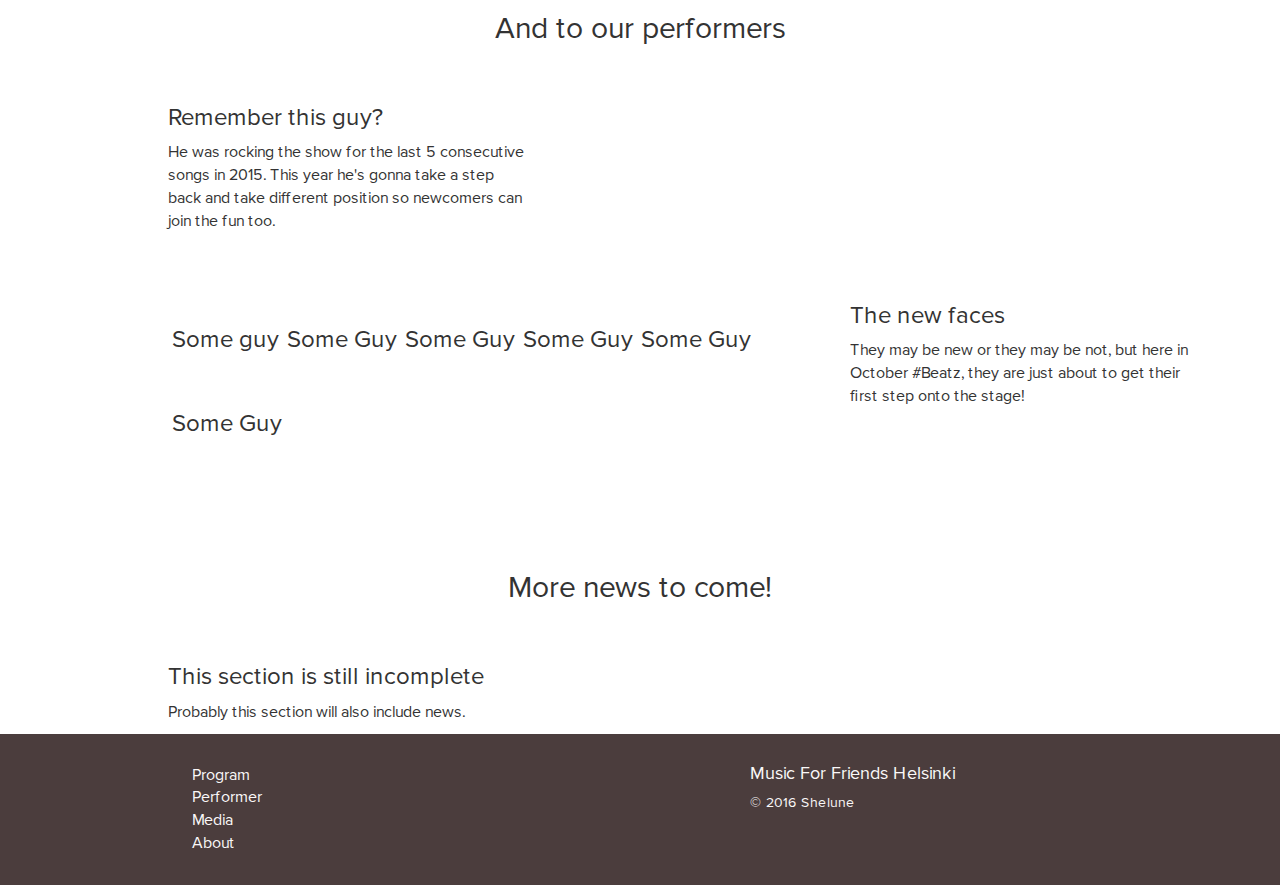
==== commit bc83d9b0: "added blog overview with kinda style" ====
--- a/index.html
+++ b/index.html
@@ -24,7 +24,7 @@
         </header>
         
         <!-- Hero section -->
-        <section class="hero">
+        <section class="hero" data-type="background" data-speed="5">
             <div class="jumbotron fullscreen flex--column flex--center-column">
                 <img class="jumbotron__logo" class="img-responsive" src="assets/img/mff-logo.png" alt="">
                 <!-- The logo is gonna changed to October Beatz logo when shrunk -->
@@ -33,7 +33,7 @@
 
                 <div class="container">
                     <ul class="site-anchors flex flex--center list-reset">
-                        <li><a class="anchor text-center bg-btn vs-dark" href="#">News</a></li>
+                        <li><a class="anchor text-center bg-btn vs-dark" href="news.html">News</a></li>
                         <li><a class="anchor text-center bg-btn vs-dark" href="#">Program</a></li> 
                         <li><a class="anchor text-center bg-btn vs-dark" href="#">Performers</a></li>
                         <li><a class="anchor text-center bg-btn vs-dark" href="#">Media</a></li>
--- a/assets/css/main.css
+++ b/assets/css/main.css
@@ -128,7 +128,7 @@
     font-family: 'Proxima Reg', sans-serif;
 }
 
-section:not(.hero) {
+section:not(:first-of-type) {
     padding-top: 80px;
 }
 
@@ -143,11 +143,12 @@
 
 */
 
+/* INDEX PAGE __ IDXPG */
 
 /* Jumbotron Section __ JMBSCT*/
 
 .fullscreen {
-    background-image: url("../img/jumbotron-opt-grayscale.jpg");
+    background: url("../img/jumbotron-opt-grayscale.jpg") 50% 0 repeat fixed;
     background-size: cover;
     min-height: 100vh;
 }
@@ -191,8 +192,9 @@
     padding-left: 0;
 }
 
-.list-reset a {
+.link-reset:hover {
     text-decoration: none;
+    color: inherit;
 }
 
 .site-anchors {
@@ -304,7 +306,54 @@
     font-size: 16px;
 }
 
-
+/* NEWS PAGE __ NWSPG*/
+
+.news {
+    margin-top: 50px;
+}
+
+.news .featured {
+    background: url("../img/jumbotron.jpg") center no-repeat;
+    background-size: cover;
+    display: table;
+    width: 100%;
+}
+
+.featured h1 {
+    font-family: 'Proxima Bold', sans-serif;
+    font-size: 48px;
+    display: flex;
+    line-height: 120px;
+    justify-content: center;
+}
+
+.news-post {
+    border-bottom: 1px solid rgba(0, 0, 0, 0.4);
+    display: flex;
+    padding: 40px 0;
+}
+
+.news .main-content {
+    margin: 80px 0;
+}
+
+.news-title {
+    margin: 0;
+    font-size: 24px;
+}
+
+.news-metadata {
+    margin-bottom: 5px;
+    margin-left: auto;
+}
+
+.news-metadata i {
+    margin: 0 8px;
+}
+
+.news-post header {
+    margin-bottom: 20px;
+}
 
 /* ==========================================================================
    Helper classes
@@ -476,7 +525,7 @@
 
     a,
     a:visited {
-        text-decoration: underline;
+        text-decoration: none;
     }
 
     a[href]:after {
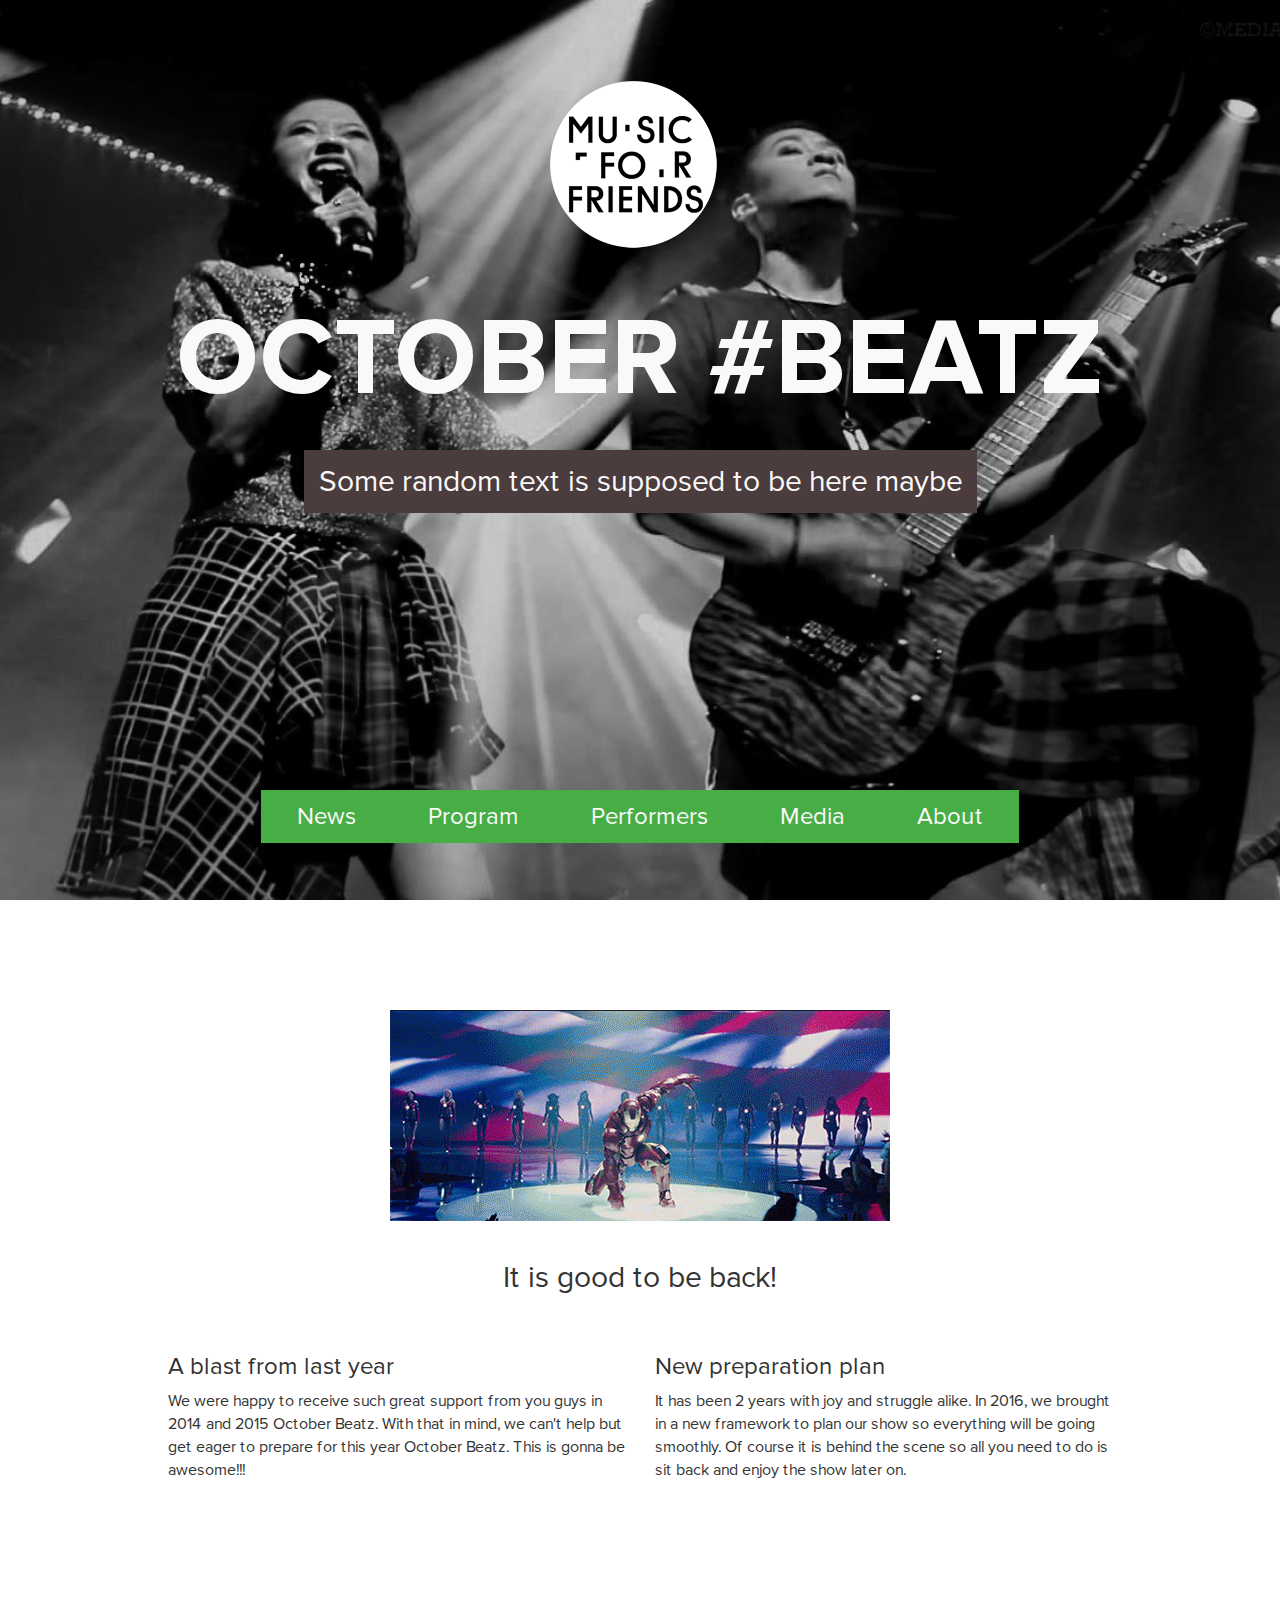
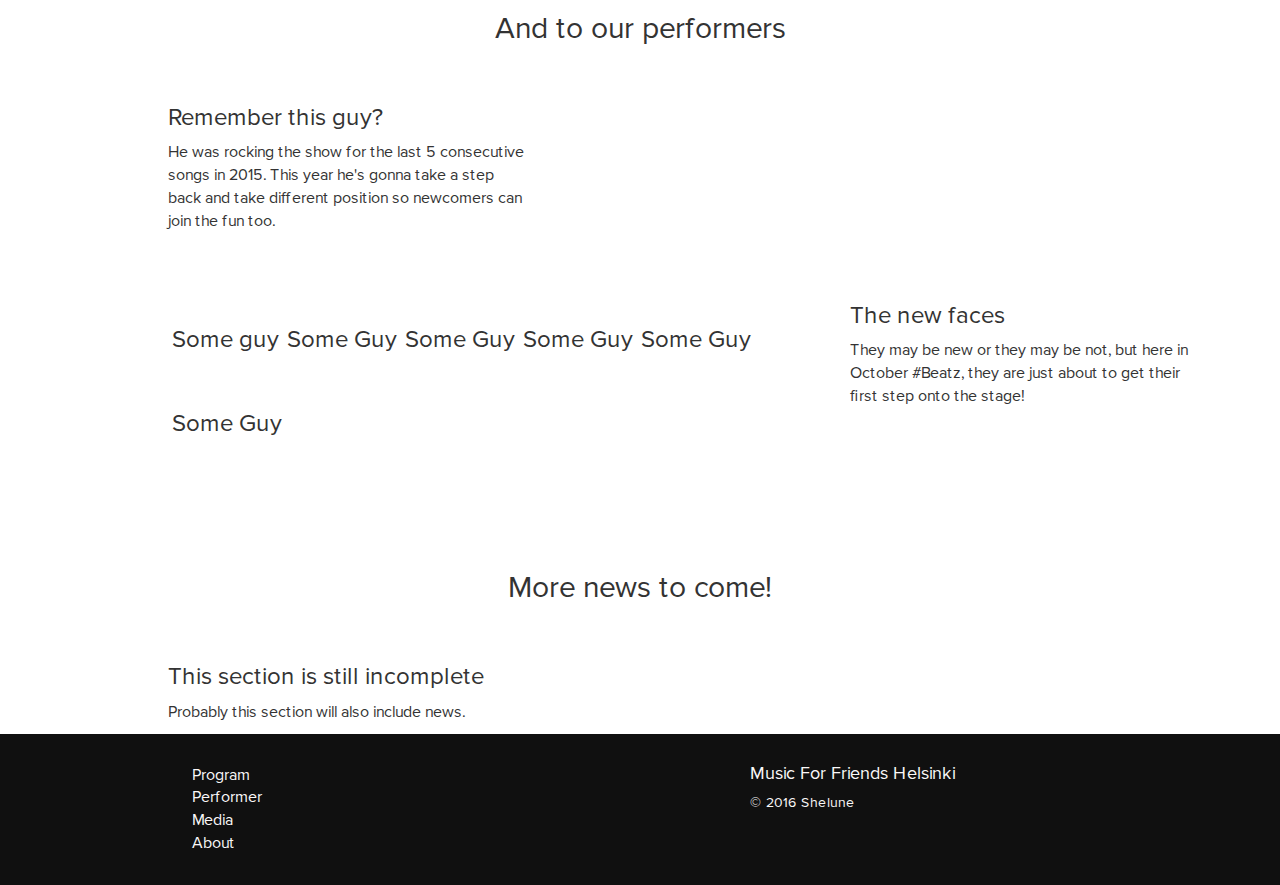
==== commit d6907c9a: "added the post and styled, cleaned up a bit" ====
--- a/index.html
+++ b/index.html
@@ -29,7 +29,7 @@
                 <img class="jumbotron__logo" class="img-responsive" src="assets/img/mff-logo.png" alt="">
                 <!-- The logo is gonna changed to October Beatz logo when shrunk -->
                 <h1 class="header jumbotron__header-text vs-dark text-center">October #Beatz</h1>
-                <p class="subtitle text-center vs-dark bg-dark">Some random text is supposed to be here maybe</p>
+                <h2 class="subtitle text-center vs-dark bg-dark flex-item--pull-up">Some random text is supposed to be here maybe</h2>
 
                 <div class="container">
                     <ul class="site-anchors flex flex--center list-reset">
--- a/assets/css/main.css
+++ b/assets/css/main.css
@@ -254,7 +254,6 @@
 }
 
 .hero .subtitle {
-    margin-bottom: auto;
     padding: 0.5em;
 }
 
@@ -293,7 +292,7 @@
 /* Footer Section __ FTSCT */
 
 .main-footer {
-    background: #4B3D3D;
+    background: #101010;
     padding: 20px;
 }
 
@@ -307,6 +306,22 @@
 }
 
 /* NEWS PAGE __ NWSPG*/
+
+.flex-item--pull-right {
+    margin-left: auto;
+}
+
+.flex-item--pull-up {
+    margin-bottom: auto;
+}
+
+.flex-item--pull-down {
+    margin-top: auto;
+}
+
+.flex-item--pull-left {
+    margin-right: auto;
+}
 
 .news {
     margin-top: 50px;
@@ -329,12 +344,13 @@
 
 .news-post {
     border-bottom: 1px solid rgba(0, 0, 0, 0.4);
-    display: flex;
+    overflow: hidden;
     padding: 40px 0;
 }
 
-.news .main-content {
-    margin: 80px 0;
+.news .main-content, .news .side-content {
+    margin-top: 80px;
+    margin-bottom: 80px;
 }
 
 .news-title {
@@ -344,7 +360,6 @@
 
 .news-metadata {
     margin-bottom: 5px;
-    margin-left: auto;
 }
 
 .news-metadata i {
@@ -355,6 +370,90 @@
     margin-bottom: 20px;
 }
 
+.btn--default {
+    border-radius: 0;
+    background: transparent;
+    color: #000;
+    border-color: #000;
+    transition: 0.25s ease all;
+}
+
+.btn--default:hover {
+    background: #000;
+    color: #fff;
+    border-color: darkgray;
+}
+
+.widget {
+    padding: 10px 10px;
+    border: solid 1px #ddd;
+    border-radius: 5px;
+    margin-bottom: 20px;
+}
+
+.widget-title {
+    padding-bottom: 10px;
+    border-bottom: solid 1px #ddd;
+}
+
+.input--email {
+    margin: 8px 0;
+}
+
+.btn--full {
+    width: 100%;
+}
+
+/* NEWS POST PAGE __ PSTPG*/
+
+.post .news-metadata {
+    margin-top: 20px;
+}
+
+article.post {
+    margin-top: 80px;
+    margin-bottom: 80px;
+}
+
+.post-info {
+    align-items: center;
+    padding-bottom: 10px;
+    border-bottom: 1px solid #ddd;
+}
+
+.comments-content {
+    padding: 10px 20px;
+    background: rgba(0, 0, 0, 0.05);
+}
+
+.comments-count {
+    text-align: center;
+    padding-bottom: 20px;
+    border-bottom: 1px solid #ddd;
+}
+
+.comments-list {
+    margin-top: 40px;
+}
+
+#leave-comment > h3 {
+    margin-top: 80px;
+    padding-bottom: 20px;
+    border-bottom: 1px solid #ddd;
+}
+
+#leave-comment label {
+    display: block;
+}
+
+#leave-comment input, #leave-comment textarea {
+    width: 100%;
+}
+
+#leave-comment .btn--submit {
+    padding: 12px;
+    margin-top: 10px;
+}
 /* ==========================================================================
    Helper classes
    ========================================================================== */
@@ -474,7 +573,6 @@
         width: 100%;
         display: block;
     }
-
 }
 
 /* Tablet ~~~~ */
@@ -495,8 +593,24 @@
     }
 }
 
-@media only screen and (max-width: 60em) {
-    
+@media only screen and (max-width: 64em) {
+    .news-post header {
+        margin-top: 20px;
+    }
+
+    .news-title {
+        margin-bottom: 10px;
+        flex-basis: 100%;
+    }
+
+    .news-metadata {
+        flex-basis: 100%;
+        margin-left: -8px;
+    }
+
+    .news .side-content {
+        max-width: 100%;
+    }
 }
 
 @media print,
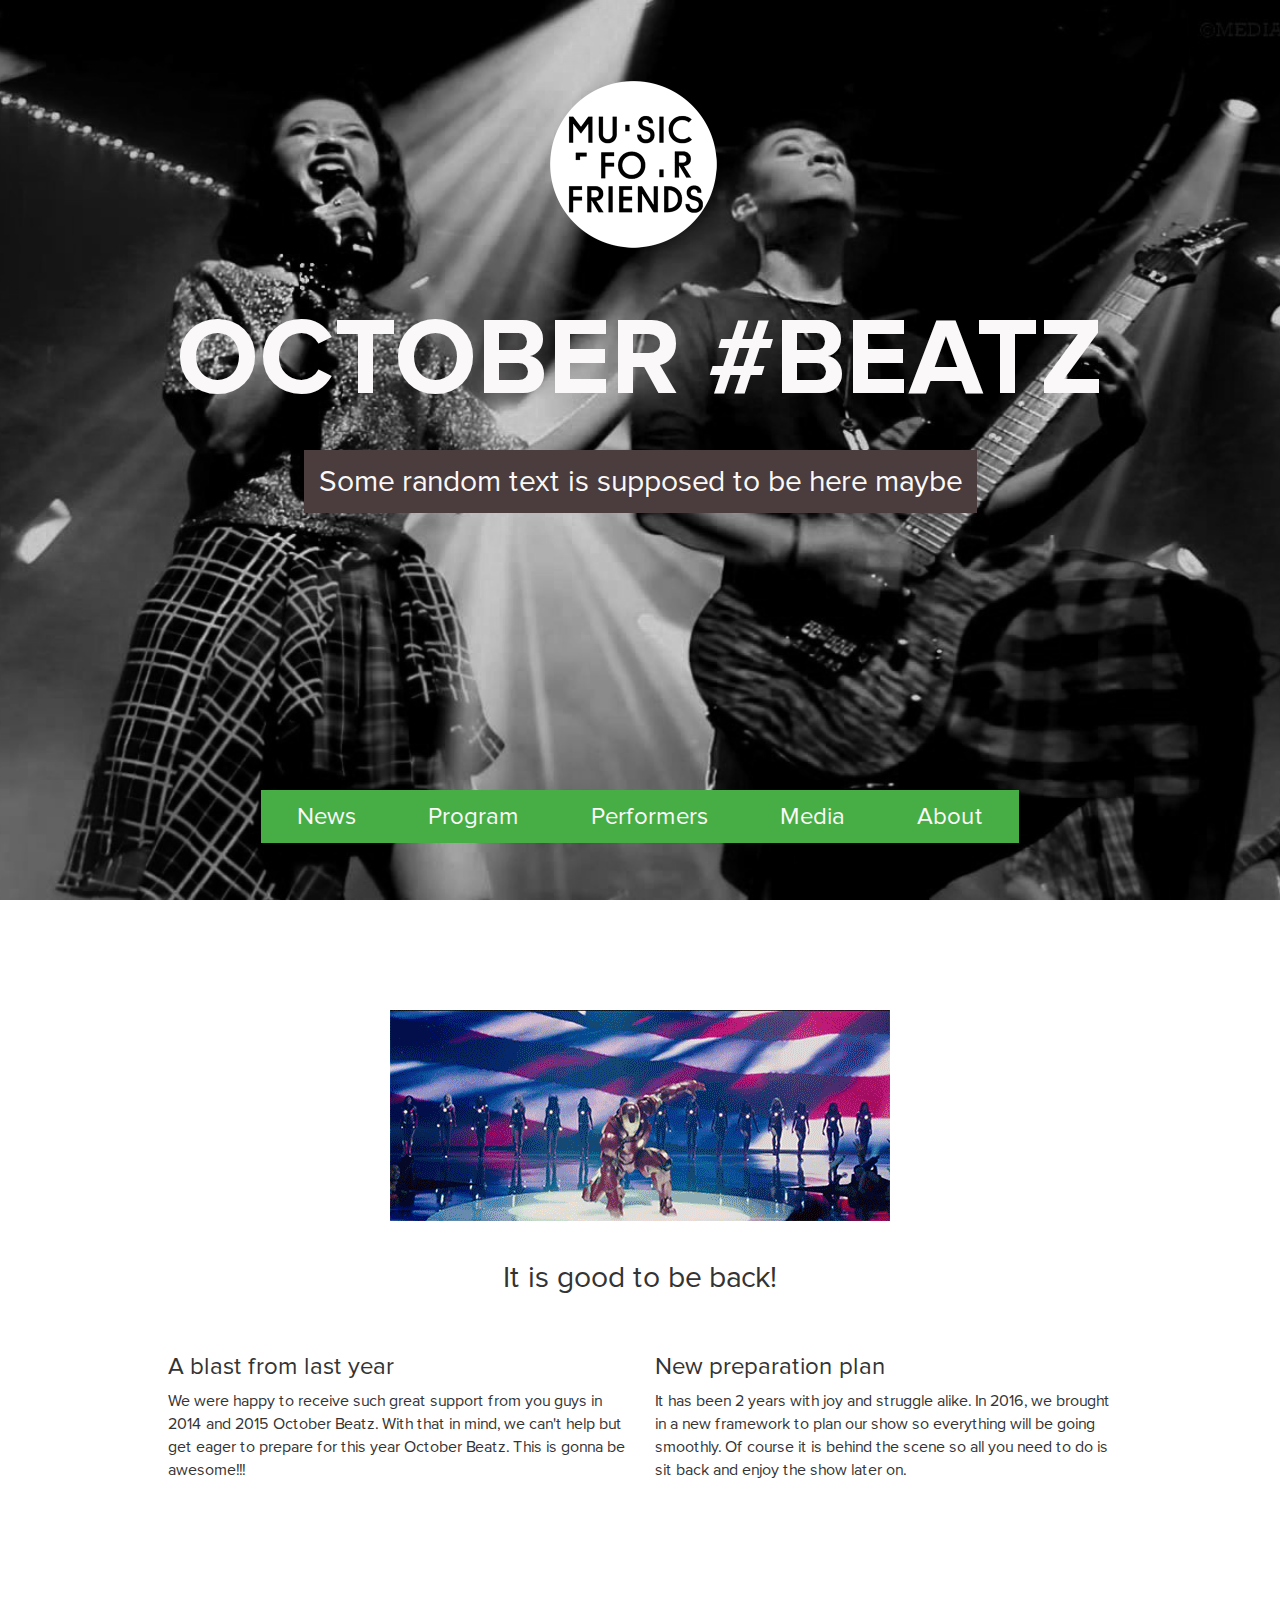
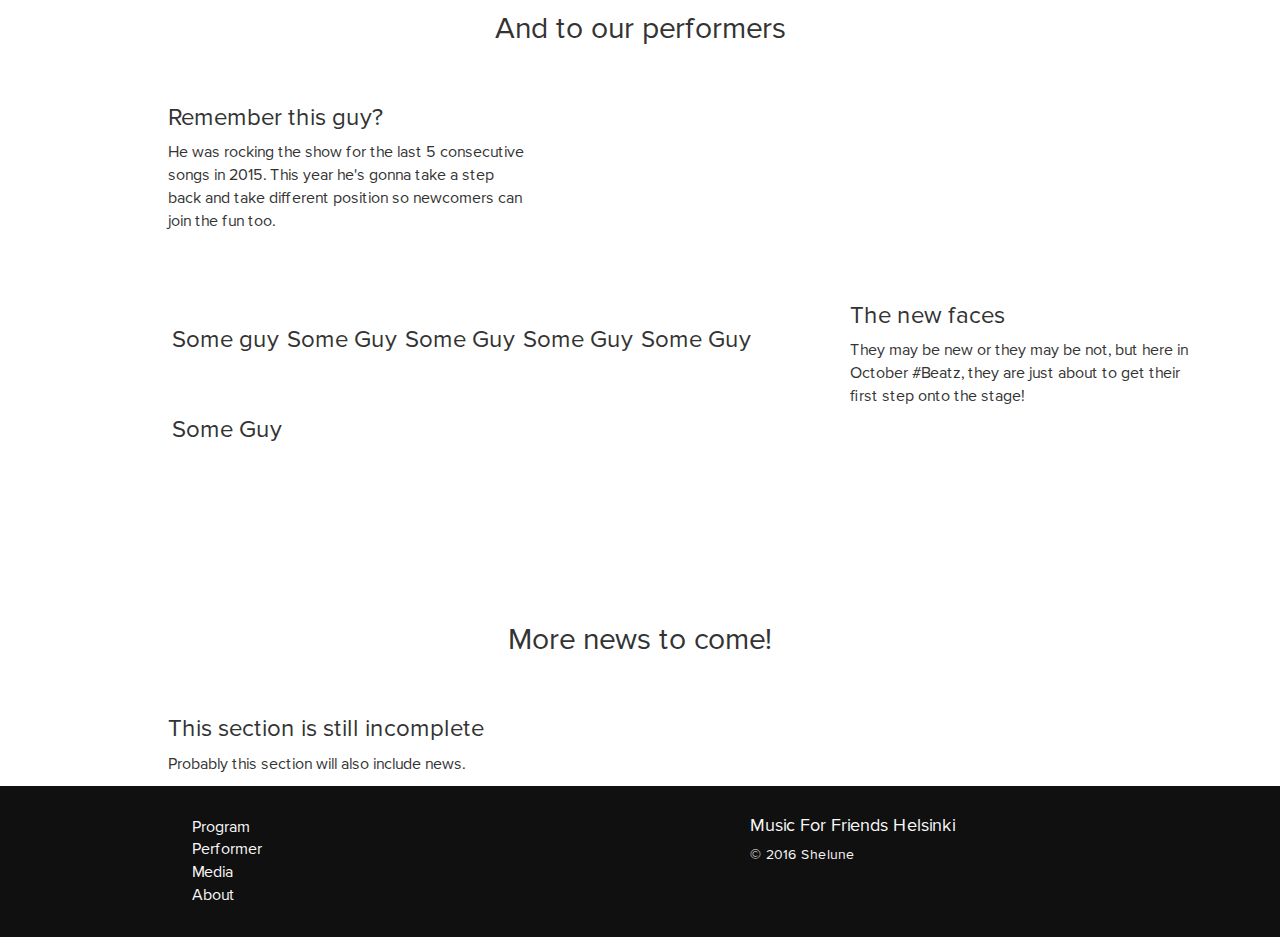
==== commit befa36db: "added the performer page with kinda style" ====
--- a/index.html
+++ b/index.html
@@ -35,7 +35,7 @@
                     <ul class="site-anchors flex flex--center list-reset">
                         <li><a class="anchor text-center bg-btn vs-dark" href="news.html">News</a></li>
                         <li><a class="anchor text-center bg-btn vs-dark" href="#">Program</a></li> 
-                        <li><a class="anchor text-center bg-btn vs-dark" href="#">Performers</a></li>
+                        <li><a class="anchor text-center bg-btn vs-dark" href="performers.html">Performers</a></li>
                         <li><a class="anchor text-center bg-btn vs-dark" href="#">Media</a></li>
                         <li><a class="anchor text-center bg-btn vs-dark" href="#">About</a></li>
                     </ul>
--- a/assets/css/main.css
+++ b/assets/css/main.css
@@ -323,11 +323,11 @@
     margin-right: auto;
 }
 
-.news {
+.news, .performers {
     margin-top: 50px;
 }
 
-.news .featured {
+.featured {
     background: url("../img/jumbotron.jpg") center no-repeat;
     background-size: cover;
     display: table;
@@ -436,22 +436,46 @@
     margin-top: 40px;
 }
 
-#leave-comment > h3 {
+.leave-comment > h3 {
     margin-top: 80px;
     padding-bottom: 20px;
     border-bottom: 1px solid #ddd;
 }
 
-#leave-comment label {
+.leave-comment label {
     display: block;
 }
 
-#leave-comment input, #leave-comment textarea {
+.leave-comment input, .leave-comment textarea {
     width: 100%;
 }
 
-#leave-comment .btn--submit {
+.leave-comment .btn--submit {
     padding: 12px;
+    margin-top: 10px;
+}
+
+
+
+/* PERFORMERS PAGE __ PFMPG*/
+
+.performers-overview h1, .performers-details h1 {
+    margin-bottom: 40px;
+}
+
+.performer {
+    margin-bottom: 40px;
+}
+
+.performer figure {
+    margin-bottom: 10px;
+}
+
+.performer h4 {
+    margin: 5px 0;
+}
+
+.performer p {
     margin-top: 10px;
 }
 /* ==========================================================================
